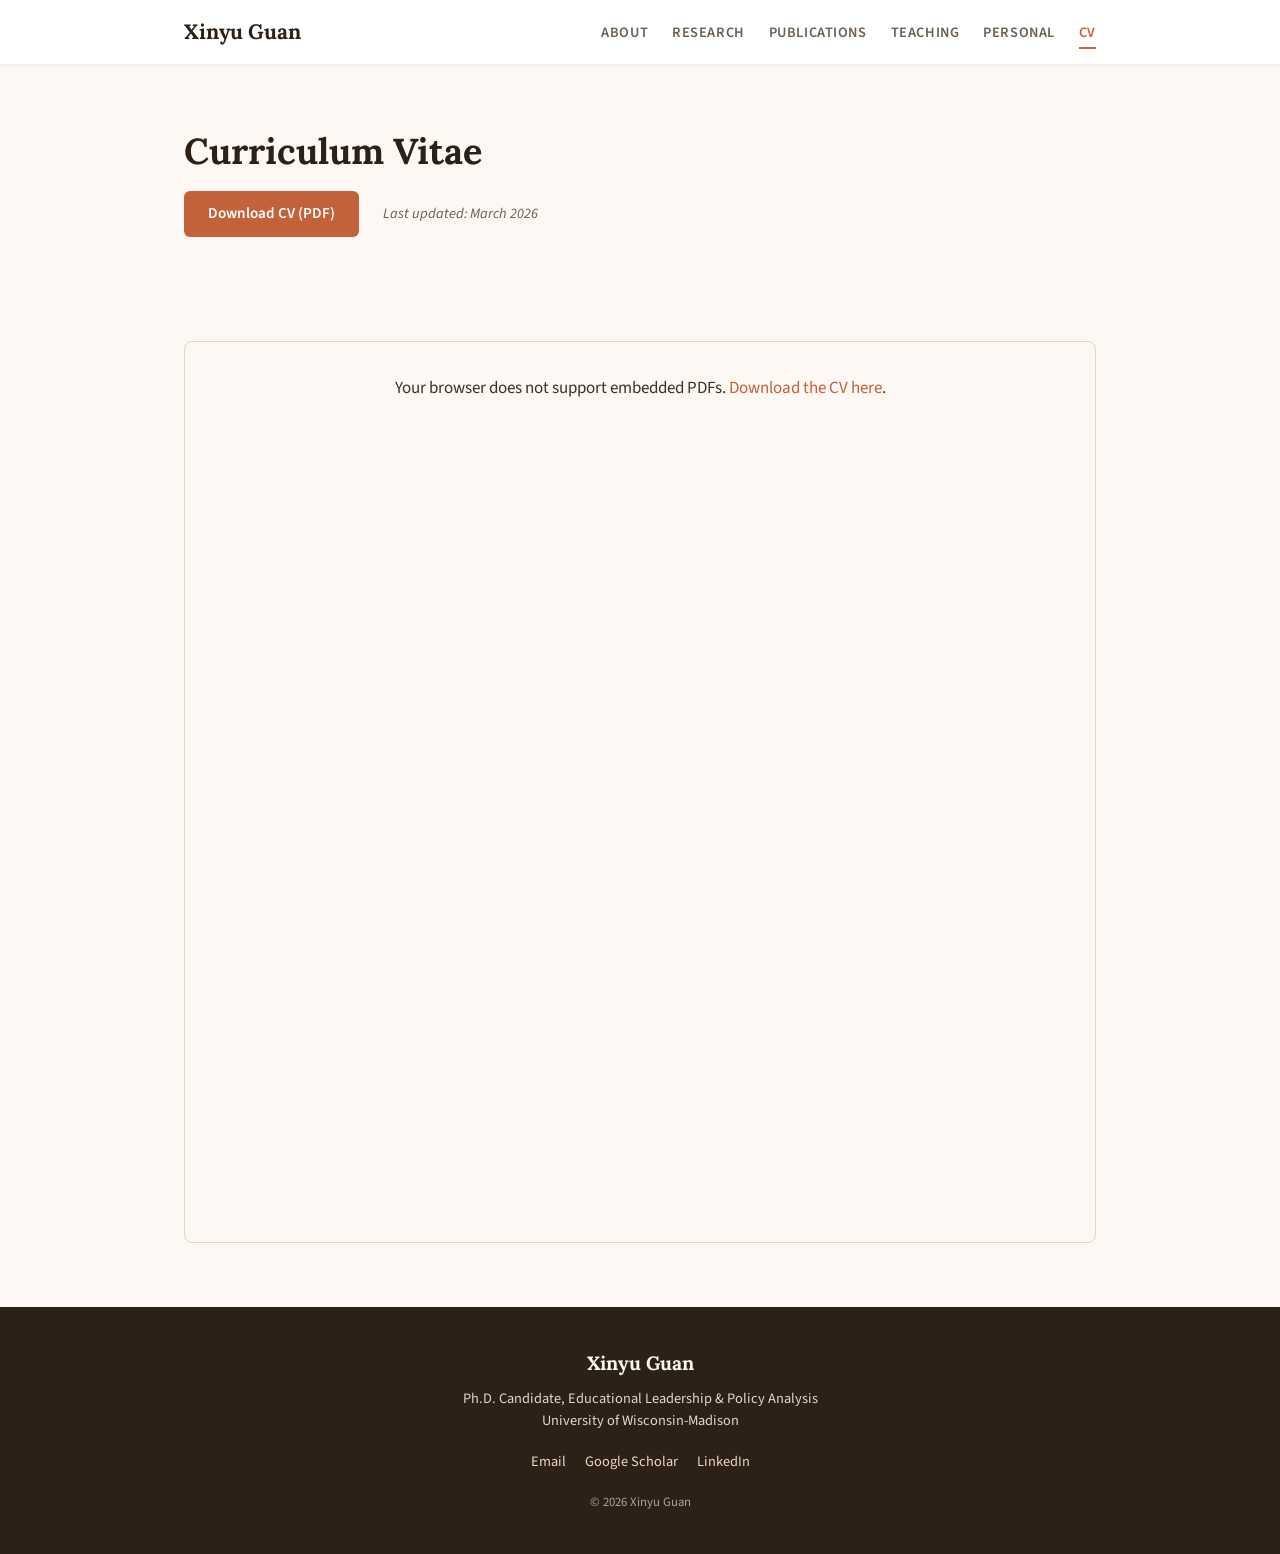
==== cv.html @ 5c4d8502 "Initial commit: personal academic website 6-page static site (HTML/CSS) for academic job search in e" ====
<!DOCTYPE html>
<html lang="en">
<head>
  <meta charset="UTF-8">
  <meta name="viewport" content="width=device-width, initial-scale=1.0">
  <meta name="description" content="Curriculum Vitae of Xinyu Guan — Ph.D. Candidate in Educational Leadership and Policy Analysis at UW-Madison.">
  <title>Xinyu Guan | CV</title>
  <link rel="preconnect" href="https://fonts.googleapis.com">
  <link rel="preconnect" href="https://fonts.gstatic.com" crossorigin>
  <link href="https://fonts.googleapis.com/css2?family=Lora:ital,wght@0,400;0,600;0,700;1,400&family=Source+Sans+3:wght@300;400;600;700&display=swap" rel="stylesheet">
  <link rel="stylesheet" href="css/style.css">
</head>
<body>

  <nav class="navbar">
    <div class="container">
      <a href="index.html" class="navbar__brand">Xinyu Guan</a>
      <button class="navbar__toggle" aria-label="Toggle navigation" aria-expanded="false">
        <span class="navbar__toggle-bar"></span>
        <span class="navbar__toggle-bar"></span>
        <span class="navbar__toggle-bar"></span>
      </button>
      <ul class="navbar__links" id="nav-links">
        <li><a href="index.html">About</a></li>
        <li><a href="research.html">Research</a></li>
        <li><a href="publications.html">Publications</a></li>
        <li><a href="teaching.html">Teaching</a></li>
        <li><a href="personal.html">Personal</a></li>
        <li><a href="cv.html" class="active">CV</a></li>
      </ul>
    </div>
  </nav>

  <main>
    <section class="section page-header">
      <div class="container">
        <h1>Curriculum Vitae</h1>
        <div class="cv-actions">
          <a href="docs/CVXinyuGuan.pdf" download class="btn btn--primary">Download CV (PDF)</a>
          <span class="cv-actions__note">Last updated: March 2026</span>
        </div>
      </div>
    </section>

    <section class="section">
      <div class="container">
        <div class="cv-embed">
          <object data="docs/CVXinyuGuan.pdf"
                  type="application/pdf"
                  width="100%"
                  height="900px">
            <p style="padding: 2rem; text-align: center;">
              Your browser does not support embedded PDFs.
              <a href="docs/CVXinyuGuan.pdf">Download the CV here</a>.
            </p>
          </object>
        </div>
      </div>
    </section>
  </main>

  <footer class="footer">
    <div class="container">
      <p class="footer__name">Xinyu Guan</p>
      <p class="footer__affiliation">
        Ph.D. Candidate, Educational Leadership &amp; Policy Analysis<br>
        University of Wisconsin-Madison
      </p>
      <div class="footer__links">
        <a href="mailto:xguan36@wisc.edu">Email</a>
        <a href="https://scholar.google.com" target="_blank" rel="noopener">Google Scholar</a>
        <a href="https://www.linkedin.com" target="_blank" rel="noopener">LinkedIn</a>
      </div>
      <p class="footer__copy">&copy; 2026 Xinyu Guan</p>
    </div>
  </footer>

  <script>
    document.querySelector('.navbar__toggle').addEventListener('click', function() {
      var links = document.getElementById('nav-links');
      var expanded = this.getAttribute('aria-expanded') === 'true';
      this.setAttribute('aria-expanded', !expanded);
      links.classList.toggle('navbar__links--open');
    });
  </script>

</body>
</html>
---- css/style.css ----
/* ============================================
   Xinyu Guan — Personal Academic Website
   ============================================ */

/* --- Reset & Base --- */
*, *::before, *::after {
  margin: 0;
  padding: 0;
  box-sizing: border-box;
}

:root {
  /* Backgrounds */
  --color-bg-primary: #FDF8F3;
  --color-bg-secondary: #F5EDE4;
  --color-bg-nav: #FFFFFF;

  /* Accent */
  --color-accent: #C2613A;
  --color-accent-hover: #A34E2E;
  --color-accent-light: #F0D5C5;

  /* Text */
  --color-text-primary: #3B3028;
  --color-text-secondary: #6B5E52;
  --color-text-heading: #2C2117;

  /* Utility */
  --color-border: #E0D5C9;
  --color-white: #FFFFFF;
  --shadow-sm: 0 1px 3px rgba(59, 48, 40, 0.08);
  --shadow-md: 0 4px 12px rgba(59, 48, 40, 0.1);

  /* Spacing */
  --space-xs: 0.5rem;
  --space-sm: 1rem;
  --space-md: 1.5rem;
  --space-lg: 2.5rem;
  --space-xl: 4rem;

  /* Layout */
  --max-width: 960px;
  --nav-height: 64px;
}

html {
  scroll-behavior: smooth;
}

body {
  font-family: 'Source Sans 3', 'Segoe UI', system-ui, sans-serif;
  font-size: 17px;
  line-height: 1.7;
  color: var(--color-text-primary);
  background-color: var(--color-bg-primary);
  min-height: 100vh;
  display: flex;
  flex-direction: column;
}

main {
  flex: 1;
}

img {
  max-width: 100%;
  height: auto;
  display: block;
}

ul, ol {
  list-style: none;
}

/* --- Typography --- */
h1, h2, h3, h4 {
  font-family: 'Lora', 'Georgia', serif;
  color: var(--color-text-heading);
  line-height: 1.3;
}

h1 { font-size: 2.25rem; margin-bottom: var(--space-sm); }
h2 { font-size: 1.75rem; margin-bottom: var(--space-sm); }
h3 { font-size: 1.35rem; margin-bottom: var(--space-xs); }

p {
  margin-bottom: var(--space-sm);
}

a {
  color: var(--color-accent);
  text-decoration: none;
  transition: color 0.2s ease;
}

a:hover {
  color: var(--color-accent-hover);
}

/* --- Layout --- */
.container {
  max-width: var(--max-width);
  margin: 0 auto;
  padding: 0 var(--space-md);
}

.section {
  padding: var(--space-xl) 0;
}

.section--alt {
  background-color: var(--color-bg-secondary);
}

/* --- Navbar --- */
.navbar {
  position: sticky;
  top: 0;
  z-index: 100;
  background-color: var(--color-bg-nav);
  box-shadow: var(--shadow-sm);
  height: var(--nav-height);
  display: flex;
  align-items: center;
}

.navbar .container {
  display: flex;
  justify-content: space-between;
  align-items: center;
  width: 100%;
}

.navbar__brand {
  font-family: 'Lora', serif;
  font-size: 1.3rem;
  font-weight: 700;
  color: var(--color-text-heading);
}

.navbar__brand:hover {
  color: var(--color-accent);
}

.navbar__links {
  display: flex;
  gap: var(--space-md);
}

.navbar__links a {
  font-weight: 600;
  font-size: 0.9rem;
  text-transform: uppercase;
  letter-spacing: 0.04em;
  color: var(--color-text-secondary);
  padding-bottom: 4px;
  border-bottom: 2px solid transparent;
  transition: color 0.2s ease, border-color 0.2s ease;
}

.navbar__links a:hover,
.navbar__links a.active {
  color: var(--color-accent);
  border-bottom-color: var(--color-accent);
}

.navbar__toggle {
  display: none;
  flex-direction: column;
  gap: 5px;
  background: none;
  border: none;
  cursor: pointer;
  padding: 4px;
}

.navbar__toggle-bar {
  display: block;
  width: 24px;
  height: 2.5px;
  background-color: var(--color-text-heading);
  border-radius: 2px;
  transition: transform 0.3s ease, opacity 0.3s ease;
}

/* --- Footer --- */
.footer {
  background-color: var(--color-text-heading);
  color: var(--color-bg-primary);
  padding: var(--space-lg) 0;
  text-align: center;
}

.footer__name {
  font-family: 'Lora', serif;
  font-size: 1.2rem;
  font-weight: 700;
  margin-bottom: var(--space-xs);
}

.footer__affiliation {
  font-size: 0.9rem;
  opacity: 0.85;
  margin-bottom: var(--space-sm);
  line-height: 1.5;
}

.footer__links {
  margin-bottom: var(--space-sm);
}

.footer__links a {
  color: var(--color-accent-light);
  margin: 0 var(--space-xs);
  font-size: 0.9rem;
  border-bottom: 1px solid transparent;
}

.footer__links a:hover {
  color: var(--color-white);
  border-bottom-color: var(--color-white);
}

.footer__copy {
  font-size: 0.8rem;
  opacity: 0.6;
  margin-bottom: 0;
}

/* --- Buttons --- */
.btn {
  display: inline-block;
  padding: 0.65rem 1.5rem;
  border-radius: 6px;
  font-weight: 600;
  font-size: 0.95rem;
  transition: all 0.2s ease;
  cursor: pointer;
  border: none;
  font-family: inherit;
}

.btn--primary {
  background-color: var(--color-accent);
  color: var(--color-white);
}

.btn--primary:hover {
  background-color: var(--color-accent-hover);
  color: var(--color-white);
}

.btn--outline {
  border: 2px solid var(--color-accent);
  color: var(--color-accent);
  background: transparent;
}

.btn--outline:hover {
  background-color: var(--color-accent);
  color: var(--color-white);
}

/* --- Page Header --- */
.page-header {
  padding-bottom: var(--space-lg);
}

.page-header__lead {
  font-size: 1.1rem;
  color: var(--color-text-secondary);
  max-width: 700px;
  line-height: 1.7;
}

/* --- Hero (Home Page) --- */
.hero__grid {
  display: grid;
  grid-template-columns: 280px 1fr;
  gap: var(--space-xl);
  align-items: center;
}

.hero__image {
  width: 100%;
  max-width: 280px;
  border-radius: 12px;
  box-shadow: var(--shadow-md);
}

.hero__subtitle {
  font-family: 'Lora', serif;
  font-size: 1.15rem;
  color: var(--color-accent);
  font-style: italic;
  margin-bottom: 0.25rem;
}

.hero__affiliation {
  color: var(--color-text-secondary);
  margin-bottom: var(--space-sm);
}

.hero__bio {
  margin-bottom: var(--space-md);
}

.hero__cta {
  display: flex;
  gap: var(--space-sm);
  flex-wrap: wrap;
}

/* --- Interest Cards --- */
.interests__grid {
  display: grid;
  grid-template-columns: repeat(3, 1fr);
  gap: var(--space-md);
  margin-top: var(--space-md);
}

.interest-card {
  background: var(--color-white);
  padding: var(--space-md);
  border-radius: 8px;
  border-left: 4px solid var(--color-accent);
  box-shadow: var(--shadow-sm);
}

.interest-card h3 {
  color: var(--color-accent);
  font-size: 1.15rem;
  margin-bottom: var(--space-xs);
}

.interest-card p {
  margin-bottom: 0;
  font-size: 0.95rem;
  color: var(--color-text-secondary);
}

/* --- Project Cards (Research Page) --- */
.project-card {
  background: var(--color-white);
  border-radius: 8px;
  padding: var(--space-md);
  margin-bottom: var(--space-md);
  box-shadow: var(--shadow-sm);
  border-left: 4px solid var(--color-accent);
}

.project-card__header {
  display: flex;
  align-items: center;
  gap: var(--space-sm);
  margin-bottom: var(--space-xs);
}

.project-card__badge {
  background-color: var(--color-accent);
  color: var(--color-white);
  font-size: 0.7rem;
  font-weight: 700;
  text-transform: uppercase;
  letter-spacing: 0.05em;
  padding: 0.15rem 0.6rem;
  border-radius: 12px;
}

.project-card__role {
  color: var(--color-text-secondary);
  font-style: italic;
  font-size: 0.95rem;
  margin-bottom: 0.25rem;
}

.project-card__date {
  color: var(--color-text-secondary);
  font-size: 0.85rem;
  margin-bottom: var(--space-xs);
}

.project-card__desc {
  margin-bottom: 0;
}

/* --- Skills Grid (Research Page) --- */
.skills-grid {
  display: grid;
  grid-template-columns: 1fr 1fr;
  gap: var(--space-lg);
  margin-top: var(--space-md);
}

.skill-group h3 {
  margin-bottom: var(--space-sm);
}

.skill-group ul {
  list-style: disc;
  padding-left: 1.25rem;
}

.skill-group ul li {
  margin-bottom: 0.35rem;
  font-size: 0.95rem;
}

.skill-tags {
  display: flex;
  flex-wrap: wrap;
  gap: 0.4rem;
}

.tag {
  display: inline-block;
  background-color: var(--color-accent-light);
  color: var(--color-accent-hover);
  padding: 0.25rem 0.75rem;
  border-radius: 16px;
  font-size: 0.85rem;
  font-weight: 600;
}

/* --- Publication Entries --- */
.pub-entry {
  display: grid;
  grid-template-columns: 110px 1fr;
  gap: var(--space-sm);
  padding: var(--space-sm) 0;
  border-bottom: 1px solid var(--color-border);
}

.pub-entry:last-child {
  border-bottom: none;
}

.pub-entry__year {
  font-family: 'Lora', serif;
  font-weight: 700;
  color: var(--color-accent);
  font-size: 0.95rem;
  padding-top: 0.15rem;
}

.pub-entry__citation {
  margin-bottom: 0;
}

.pub-entry__citation em {
  color: var(--color-text-secondary);
}

.pub-year-heading {
  margin-top: var(--space-lg);
  padding-bottom: var(--space-xs);
  border-bottom: 2px solid var(--color-accent);
  display: inline-block;
  margin-bottom: var(--space-sm);
}

.conf-entry {
  padding: var(--space-sm) 0;
  border-bottom: 1px solid var(--color-border);
}

.conf-entry:last-child {
  border-bottom: none;
}

.conf-entry p {
  margin-bottom: 0;
}

/* --- Teaching Blocks --- */
.teaching-block {
  margin-bottom: var(--space-xl);
  padding-bottom: var(--space-lg);
  border-bottom: 1px solid var(--color-border);
}

.teaching-block:last-child {
  border-bottom: none;
  margin-bottom: 0;
  padding-bottom: 0;
}

.teaching-block__meta {
  color: var(--color-text-secondary);
  font-style: italic;
  margin-bottom: var(--space-sm);
}

.pull-quote {
  font-family: 'Lora', serif;
  font-size: 1.2rem;
  font-style: italic;
  color: var(--color-accent);
  border-left: 4px solid var(--color-accent);
  padding-left: var(--space-md);
  margin: var(--space-md) 0;
  line-height: 1.6;
}

/* --- Personal Page --- */
.personal-feature {
  display: grid;
  grid-template-columns: 1fr 1fr;
  gap: var(--space-xl);
  align-items: center;
}

.personal-feature__image {
  width: 100%;
  border-radius: 12px;
  box-shadow: var(--shadow-md);
}

.personal-feature__text h2 {
  margin-bottom: var(--space-sm);
}

.hobbies-grid {
  display: grid;
  grid-template-columns: repeat(auto-fit, minmax(220px, 1fr));
  gap: var(--space-md);
  margin-top: var(--space-md);
}

.hobby-card {
  background: var(--color-white);
  padding: var(--space-md);
  border-radius: 8px;
  box-shadow: var(--shadow-sm);
  text-align: center;
}

.hobby-card__icon {
  font-size: 2rem;
  margin-bottom: var(--space-xs);
}

.hobby-card h3 {
  font-size: 1.1rem;
  margin-bottom: var(--space-xs);
}

.hobby-card p {
  font-size: 0.9rem;
  color: var(--color-text-secondary);
  margin-bottom: 0;
}

/* --- CV Page --- */
.cv-actions {
  display: flex;
  align-items: center;
  gap: var(--space-md);
  margin-top: var(--space-sm);
}

.cv-actions__note {
  color: var(--color-text-secondary);
  font-size: 0.9rem;
  font-style: italic;
}

.cv-embed {
  border: 1px solid var(--color-border);
  border-radius: 8px;
  overflow: hidden;
}

.cv-embed object,
.cv-embed iframe {
  display: block;
  width: 100%;
  min-height: 800px;
  border: none;
}

/* --- Responsive: Tablet (768px) --- */
@media (max-width: 768px) {
  .navbar__toggle {
    display: flex;
  }

  .navbar__links {
    display: none;
    position: absolute;
    top: var(--nav-height);
    left: 0;
    right: 0;
    background: var(--color-bg-nav);
    flex-direction: column;
    padding: var(--space-sm) 0;
    box-shadow: var(--shadow-md);
    gap: 0;
  }

  .navbar__links--open {
    display: flex;
  }

  .navbar__links a {
    padding: var(--space-xs) var(--space-md);
    border-bottom: none;
  }

  .hero__grid {
    grid-template-columns: 1fr;
    text-align: center;
  }

  .hero__image {
    max-width: 200px;
    margin: 0 auto;
  }

  .hero__cta {
    justify-content: center;
  }

  .interests__grid {
    grid-template-columns: 1fr;
  }

  .skills-grid {
    grid-template-columns: 1fr;
  }

  .personal-feature {
    grid-template-columns: 1fr;
  }

  .pub-entry {
    grid-template-columns: 1fr;
  }

  .pub-entry__year {
    font-size: 0.85rem;
  }

  .cv-embed object,
  .cv-embed iframe {
    min-height: 500px;
  }

  h1 { font-size: 1.75rem; }
  h2 { font-size: 1.4rem; }
}

/* --- Responsive: Small Phone (480px) --- */
@media (max-width: 480px) {
  body { font-size: 16px; }
  .container { padding: 0 var(--space-sm); }
  .section { padding: var(--space-lg) 0; }

  .cv-actions {
    flex-direction: column;
    align-items: flex-start;
  }

  .navbar__brand {
    font-size: 1.1rem;
  }
}
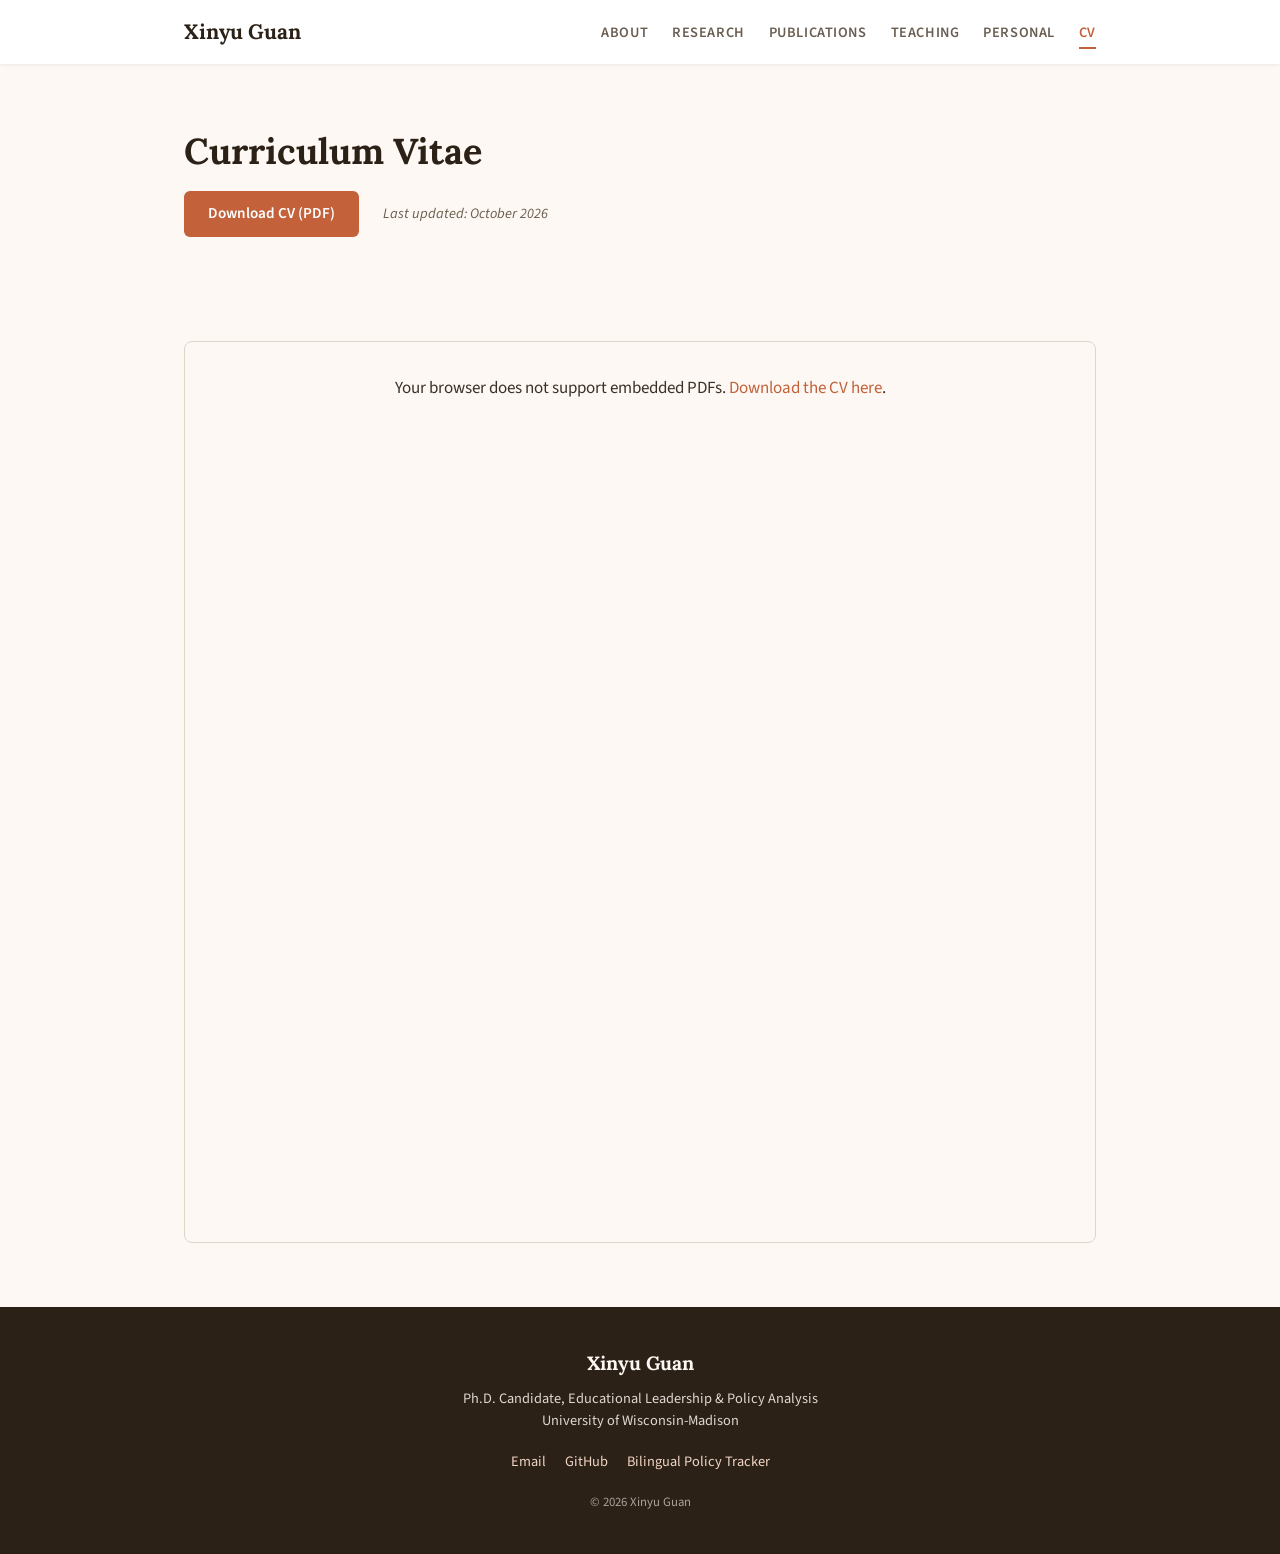
==== commit 699e23e0: "Update site to match October 2026 CV: dissertation, EdFund fellowship, education, awards, manuscript" ====
--- a/cv.html
+++ b/cv.html
@@ -37,7 +37,7 @@
         <h1>Curriculum Vitae</h1>
         <div class="cv-actions">
           <a href="docs/CVXinyuGuan.pdf" download class="btn btn--primary">Download CV (PDF)</a>
-          <span class="cv-actions__note">Last updated: March 2026</span>
+          <span class="cv-actions__note">Last updated: October 2026</span>
         </div>
       </div>
     </section>
@@ -68,8 +68,8 @@
       </p>
       <div class="footer__links">
         <a href="mailto:xguan36@wisc.edu">Email</a>
-        <a href="https://scholar.google.com" target="_blank" rel="noopener">Google Scholar</a>
-        <a href="https://www.linkedin.com" target="_blank" rel="noopener">LinkedIn</a>
+        <a href="https://github.com/LeonaGuan" target="_blank" rel="noopener">GitHub</a>
+        <a href="https://leonaguan.github.io/bilingual-policy-tracker/" target="_blank" rel="noopener">Bilingual Policy Tracker</a>
       </div>
       <p class="footer__copy">&copy; 2026 Xinyu Guan</p>
     </div>
--- a/css/style.css
+++ b/css/style.css
@@ -339,6 +339,10 @@
   color: var(--color-text-secondary);
 }
 
+.interests__grid--four {
+  grid-template-columns: repeat(2, 1fr);
+}
+
 /* --- Project Cards (Research Page) --- */
 .project-card {
   background: var(--color-white);
@@ -381,6 +385,20 @@
 }
 
 .project-card__desc {
+  margin-bottom: 0;
+}
+
+.paper-list {
+  list-style: decimal;
+  padding-left: 1.25rem;
+  margin: var(--space-sm) 0 0;
+}
+
+.paper-list li {
+  margin-bottom: 0.6rem;
+}
+
+.paper-list li:last-child {
   margin-bottom: 0;
 }
 
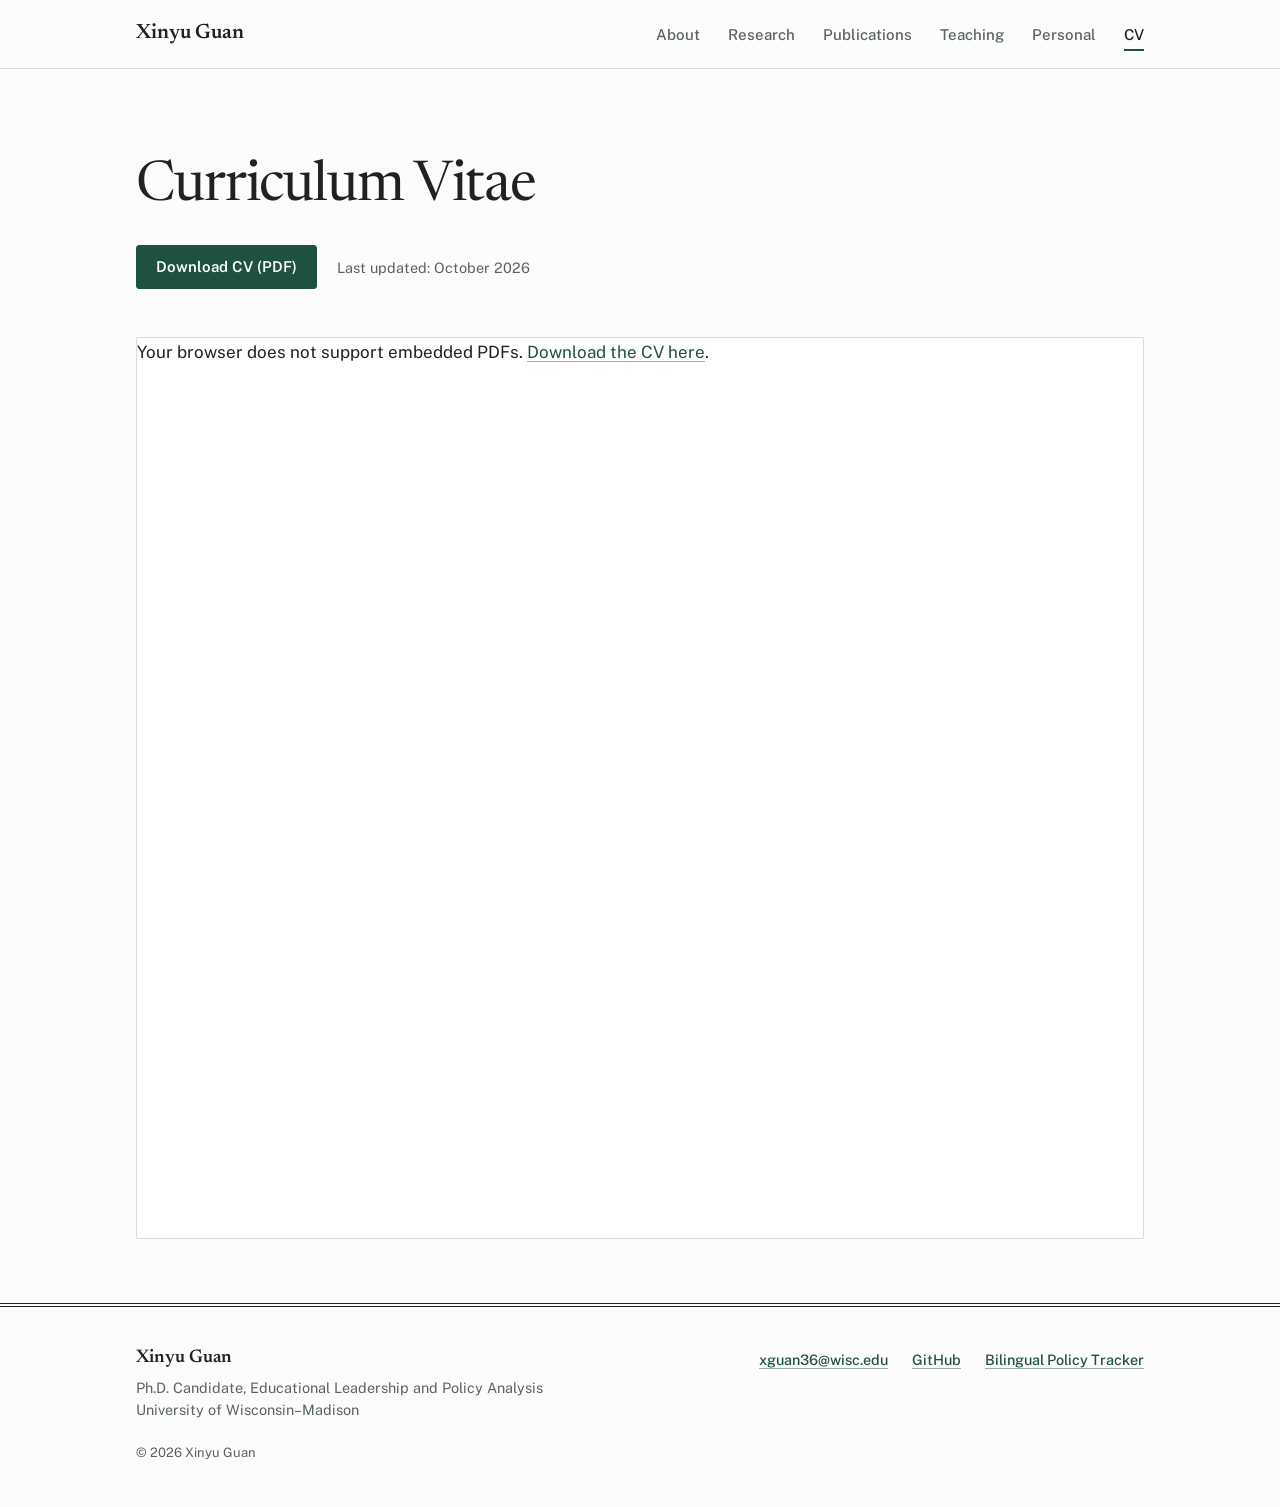
==== commit a682dfa9: "Redesign site: ledger-green palette, Newsreader + Public Sans, margin headings, research-question he" ====
--- a/cv.html
+++ b/cv.html
@@ -3,19 +3,19 @@
 <head>
   <meta charset="UTF-8">
   <meta name="viewport" content="width=device-width, initial-scale=1.0">
-  <meta name="description" content="Curriculum Vitae of Xinyu Guan — Ph.D. Candidate in Educational Leadership and Policy Analysis at UW-Madison.">
+  <meta name="description" content="Curriculum Vitae of Xinyu Guan — Ph.D. Candidate in Educational Leadership and Policy Analysis at UW–Madison.">
   <title>Xinyu Guan | CV</title>
   <link rel="preconnect" href="https://fonts.googleapis.com">
   <link rel="preconnect" href="https://fonts.gstatic.com" crossorigin>
-  <link href="https://fonts.googleapis.com/css2?family=Lora:ital,wght@0,400;0,600;0,700;1,400&family=Source+Sans+3:wght@300;400;600;700&display=swap" rel="stylesheet">
+  <link href="https://fonts.googleapis.com/css2?family=Newsreader:ital,opsz,wght@0,6..72,400..600;1,6..72,400..600&family=Public+Sans:ital,wght@0,400..700;1,400..700&display=swap" rel="stylesheet">
   <link rel="stylesheet" href="css/style.css">
 </head>
 <body>
 
-  <nav class="navbar">
+  <nav class="navbar" aria-label="Main">
     <div class="container">
       <a href="index.html" class="navbar__brand">Xinyu Guan</a>
-      <button class="navbar__toggle" aria-label="Toggle navigation" aria-expanded="false">
+      <button class="navbar__toggle" aria-label="Toggle navigation" aria-expanded="false" aria-controls="nav-links">
         <span class="navbar__toggle-bar"></span>
         <span class="navbar__toggle-bar"></span>
         <span class="navbar__toggle-bar"></span>
@@ -26,13 +26,13 @@
         <li><a href="publications.html">Publications</a></li>
         <li><a href="teaching.html">Teaching</a></li>
         <li><a href="personal.html">Personal</a></li>
-        <li><a href="cv.html" class="active">CV</a></li>
+        <li><a href="cv.html" class="active" aria-current="page">CV</a></li>
       </ul>
     </div>
   </nav>
 
   <main>
-    <section class="section page-header">
+    <section class="page-header">
       <div class="container">
         <h1>Curriculum Vitae</h1>
         <div class="cv-actions">
@@ -42,14 +42,14 @@
       </div>
     </section>
 
-    <section class="section">
+    <section class="cv-section">
       <div class="container">
         <div class="cv-embed">
           <object data="docs/CVXinyuGuan.pdf"
                   type="application/pdf"
                   width="100%"
                   height="900px">
-            <p style="padding: 2rem; text-align: center;">
+            <p>
               Your browser does not support embedded PDFs.
               <a href="docs/CVXinyuGuan.pdf">Download the CV here</a>.
             </p>
@@ -61,13 +61,15 @@
 
   <footer class="footer">
     <div class="container">
-      <p class="footer__name">Xinyu Guan</p>
-      <p class="footer__affiliation">
-        Ph.D. Candidate, Educational Leadership &amp; Policy Analysis<br>
-        University of Wisconsin-Madison
-      </p>
+      <div>
+        <p class="footer__name">Xinyu Guan</p>
+        <p class="footer__affiliation">
+          Ph.D. Candidate, Educational Leadership and Policy Analysis<br>
+          University of Wisconsin&ndash;Madison
+        </p>
+      </div>
       <div class="footer__links">
-        <a href="mailto:xguan36@wisc.edu">Email</a>
+        <a href="mailto:xguan36@wisc.edu">xguan36@wisc.edu</a>
         <a href="https://github.com/LeonaGuan" target="_blank" rel="noopener">GitHub</a>
         <a href="https://leonaguan.github.io/bilingual-policy-tracker/" target="_blank" rel="noopener">Bilingual Policy Tracker</a>
       </div>
@@ -79,7 +81,7 @@
     document.querySelector('.navbar__toggle').addEventListener('click', function() {
       var links = document.getElementById('nav-links');
       var expanded = this.getAttribute('aria-expanded') === 'true';
-      this.setAttribute('aria-expanded', !expanded);
+      this.setAttribute('aria-expanded', String(!expanded));
       links.classList.toggle('navbar__links--open');
     });
   </script>
--- a/css/style.css
+++ b/css/style.css
@@ -1,685 +1,528 @@
 /* ============================================
-   Xinyu Guan — Personal Academic Website
+   Xinyu Guan — Academic Website
+   Ledger green on white paper; Newsreader + Public Sans.
    ============================================ */
 
-/* --- Reset & Base --- */
-*, *::before, *::after {
-  margin: 0;
-  padding: 0;
-  box-sizing: border-box;
-}
+*, *::before, *::after { box-sizing: border-box; margin: 0; padding: 0; }
 
 :root {
-  /* Backgrounds */
-  --color-bg-primary: #FDF8F3;
-  --color-bg-secondary: #F5EDE4;
-  --color-bg-nav: #FFFFFF;
-
-  /* Accent */
-  --color-accent: #C2613A;
-  --color-accent-hover: #A34E2E;
-  --color-accent-light: #F0D5C5;
-
-  /* Text */
-  --color-text-primary: #3B3028;
-  --color-text-secondary: #6B5E52;
-  --color-text-heading: #2C2117;
-
-  /* Utility */
-  --color-border: #E0D5C9;
-  --color-white: #FFFFFF;
-  --shadow-sm: 0 1px 3px rgba(59, 48, 40, 0.08);
-  --shadow-md: 0 4px 12px rgba(59, 48, 40, 0.1);
-
-  /* Spacing */
-  --space-xs: 0.5rem;
-  --space-sm: 1rem;
-  --space-md: 1.5rem;
-  --space-lg: 2.5rem;
-  --space-xl: 4rem;
-
-  /* Layout */
-  --max-width: 960px;
-  --nav-height: 64px;
-}
-
-html {
-  scroll-behavior: smooth;
-}
+  --paper: #FCFCFA;
+  --ink: #1E2321;
+  --muted: #59645F;
+  --ledger: #1F5141;
+  --ledger-deep: #143A2E;
+  --tint: #E9F0EB;
+  --rule: #D8DED9;
+
+  --serif: 'Newsreader', Georgia, 'Times New Roman', serif;
+  --sans: 'Public Sans', 'Helvetica Neue', Arial, sans-serif;
+
+  --container: 68rem;
+  --gutter: clamp(1rem, 4vw, 2.5rem);
+  --side: 13rem;
+  --nav-height: 4.25rem;
+}
+
+html { scroll-behavior: smooth; -webkit-text-size-adjust: 100%; }
 
 body {
-  font-family: 'Source Sans 3', 'Segoe UI', system-ui, sans-serif;
-  font-size: 17px;
-  line-height: 1.7;
-  color: var(--color-text-primary);
-  background-color: var(--color-bg-primary);
-  min-height: 100vh;
-  display: flex;
-  flex-direction: column;
-}
-
-main {
-  flex: 1;
-}
-
-img {
-  max-width: 100%;
-  height: auto;
-  display: block;
-}
-
-ul, ol {
-  list-style: none;
-}
-
-/* --- Typography --- */
-h1, h2, h3, h4 {
-  font-family: 'Lora', 'Georgia', serif;
-  color: var(--color-text-heading);
-  line-height: 1.3;
-}
-
-h1 { font-size: 2.25rem; margin-bottom: var(--space-sm); }
-h2 { font-size: 1.75rem; margin-bottom: var(--space-sm); }
-h3 { font-size: 1.35rem; margin-bottom: var(--space-xs); }
-
-p {
-  margin-bottom: var(--space-sm);
-}
+  font-family: var(--sans);
+  font-size: 1.0625rem;
+  line-height: 1.65;
+  color: var(--ink);
+  background: var(--paper);
+  font-variant-numeric: lining-nums;
+}
+
+img { display: block; max-width: 100%; height: auto; }
+
+h1, h2, h3 {
+  font-family: var(--serif);
+  font-weight: 500;
+  color: var(--ink);
+  line-height: 1.2;
+  letter-spacing: -0.005em;
+}
+
+p { margin-bottom: 1em; }
+p:last-child { margin-bottom: 0; }
 
 a {
-  color: var(--color-accent);
-  text-decoration: none;
-  transition: color 0.2s ease;
-}
-
-a:hover {
-  color: var(--color-accent-hover);
-}
-
-/* --- Layout --- */
+  color: var(--ledger);
+  text-decoration: underline;
+  text-decoration-thickness: 1px;
+  text-underline-offset: 0.18em;
+  text-decoration-color: color-mix(in srgb, var(--ledger) 45%, transparent);
+  transition: color .15s ease, text-decoration-color .15s ease;
+}
+a:hover { color: var(--ledger-deep); text-decoration-color: currentColor; }
+
+:focus-visible {
+  outline: 2px solid var(--ledger);
+  outline-offset: 3px;
+  border-radius: 2px;
+}
+
+em { font-style: italic; }
+.nowrap { white-space: nowrap; }
+
 .container {
-  max-width: var(--max-width);
+  max-width: var(--container);
   margin: 0 auto;
-  padding: 0 var(--space-md);
-}
-
-.section {
-  padding: var(--space-xl) 0;
-}
-
-.section--alt {
-  background-color: var(--color-bg-secondary);
-}
-
-/* --- Navbar --- */
+  padding: 0 var(--gutter);
+}
+
+/* --- Header --- */
 .navbar {
   position: sticky;
   top: 0;
-  z-index: 100;
-  background-color: var(--color-bg-nav);
-  box-shadow: var(--shadow-sm);
-  height: var(--nav-height);
+  z-index: 50;
+  background: rgba(252, 252, 250, 0.94);
+  backdrop-filter: saturate(140%) blur(6px);
+  border-bottom: 1px solid var(--rule);
+}
+
+.navbar .container {
   display: flex;
   align-items: center;
-}
-
-.navbar .container {
-  display: flex;
   justify-content: space-between;
-  align-items: center;
-  width: 100%;
+  min-height: var(--nav-height);
 }
 
 .navbar__brand {
-  font-family: 'Lora', serif;
+  font-family: var(--serif);
   font-size: 1.3rem;
-  font-weight: 700;
-  color: var(--color-text-heading);
-}
-
-.navbar__brand:hover {
-  color: var(--color-accent);
-}
+  font-weight: 600;
+  color: var(--ink);
+  text-decoration: none;
+}
+.navbar__brand:hover { color: var(--ledger); }
 
 .navbar__links {
   display: flex;
-  gap: var(--space-md);
+  list-style: none;
+  gap: 1.75rem;
 }
 
 .navbar__links a {
-  font-weight: 600;
-  font-size: 0.9rem;
-  text-transform: uppercase;
-  letter-spacing: 0.04em;
-  color: var(--color-text-secondary);
-  padding-bottom: 4px;
+  font-size: 0.9375rem;
+  font-weight: 500;
+  color: var(--muted);
+  text-decoration: none;
+  padding: 0.35rem 0;
   border-bottom: 2px solid transparent;
-  transition: color 0.2s ease, border-color 0.2s ease;
-}
-
-.navbar__links a:hover,
+}
+.navbar__links a:hover { color: var(--ink); }
 .navbar__links a.active {
-  color: var(--color-accent);
-  border-bottom-color: var(--color-accent);
+  color: var(--ink);
+  border-bottom-color: var(--ledger);
 }
 
 .navbar__toggle {
   display: none;
   flex-direction: column;
+  justify-content: center;
   gap: 5px;
+  width: 2.5rem;
+  height: 2.5rem;
   background: none;
   border: none;
   cursor: pointer;
-  padding: 4px;
-}
-
+}
 .navbar__toggle-bar {
   display: block;
-  width: 24px;
-  height: 2.5px;
-  background-color: var(--color-text-heading);
+  height: 2px;
+  width: 22px;
+  margin: 0 auto;
+  background: var(--ink);
+}
+
+/* --- Home hero --- */
+.hero {
+  padding: clamp(3rem, 8vw, 6.5rem) 0 clamp(2.5rem, 6vw, 4.5rem);
+}
+
+.hero__question {
+  font-family: var(--serif);
+  font-size: clamp(2.25rem, 5.4vw, 4rem);
+  font-weight: 400;
+  line-height: 1.08;
+  letter-spacing: -0.02em;
+  color: var(--ink);
+  max-width: 24ch;
+  text-wrap: balance;
+  margin-bottom: clamp(2.5rem, 6vw, 4rem);
+}
+
+.hero__intro {
+  display: grid;
+  grid-template-columns: var(--side) minmax(0, 1fr);
+  gap: 2rem 3rem;
+  padding-top: clamp(2rem, 4vw, 2.75rem);
+  border-top: 1px solid var(--rule);
+}
+
+.hero__photo {
+  width: 100%;
+  aspect-ratio: 4 / 5;
+  object-fit: cover;
+  object-position: center 20%;
   border-radius: 2px;
-  transition: transform 0.3s ease, opacity 0.3s ease;
-}
-
-/* --- Footer --- */
-.footer {
-  background-color: var(--color-text-heading);
-  color: var(--color-bg-primary);
-  padding: var(--space-lg) 0;
-  text-align: center;
-}
-
-.footer__name {
-  font-family: 'Lora', serif;
-  font-size: 1.2rem;
-  font-weight: 700;
-  margin-bottom: var(--space-xs);
-}
-
-.footer__affiliation {
-  font-size: 0.9rem;
-  opacity: 0.85;
-  margin-bottom: var(--space-sm);
-  line-height: 1.5;
-}
-
-.footer__links {
-  margin-bottom: var(--space-sm);
-}
-
-.footer__links a {
-  color: var(--color-accent-light);
-  margin: 0 var(--space-xs);
-  font-size: 0.9rem;
-  border-bottom: 1px solid transparent;
-}
-
-.footer__links a:hover {
-  color: var(--color-white);
-  border-bottom-color: var(--color-white);
-}
-
-.footer__copy {
-  font-size: 0.8rem;
-  opacity: 0.6;
-  margin-bottom: 0;
+  background: var(--tint);
+}
+
+.hero__text { max-width: 42rem; }
+
+.hero__text h1 {
+  font-size: 2rem;
+  font-weight: 500;
+  margin-bottom: 0.4rem;
+}
+
+.hero__role {
+  color: var(--muted);
+  font-size: 1rem;
+  line-height: 1.55;
+  margin-bottom: 1.5rem;
+}
+.hero__role span { display: block; }
+.hero__role .hero__fellow { color: var(--ledger); font-weight: 500; }
+
+.hero__bio { margin-bottom: 1.75rem; }
+
+.hero__cta {
+  display: flex;
+  flex-wrap: wrap;
+  gap: 0.75rem;
 }
 
 /* --- Buttons --- */
 .btn {
   display: inline-block;
-  padding: 0.65rem 1.5rem;
-  border-radius: 6px;
-  font-weight: 600;
+  font-family: var(--sans);
+  font-size: 0.9375rem;
+  font-weight: 600;
+  line-height: 1.2;
+  padding: 0.75rem 1.2rem;
+  border-radius: 3px;
+  border: 1px solid var(--ledger);
+  text-decoration: none;
+  transition: background-color .15s ease, color .15s ease;
+}
+.btn--primary { background: var(--ledger); color: #fff; }
+.btn--primary:hover { background: var(--ledger-deep); border-color: var(--ledger-deep); color: #fff; }
+.btn--outline { background: transparent; color: var(--ledger); }
+.btn--outline:hover { background: var(--tint); color: var(--ledger-deep); }
+
+/* --- Page header (inner pages) --- */
+.page-header {
+  padding: clamp(3rem, 7vw, 5.5rem) 0 clamp(2rem, 4vw, 3rem);
+}
+.page-header h1 {
+  font-size: clamp(2.25rem, 4.6vw, 3.5rem);
+  font-weight: 400;
+  letter-spacing: -0.02em;
+  line-height: 1.08;
+}
+.page-header__lead {
+  font-family: var(--serif);
+  font-size: clamp(1.2rem, 2vw, 1.4rem);
+  line-height: 1.45;
+  color: var(--muted);
+  max-width: 38rem;
+  margin-top: 1.25rem;
+}
+
+/* --- Content blocks: heading in the margin, body in the main column --- */
+.block__grid {
+  position: relative;
+  padding-top: clamp(2.25rem, 5vw, 3.5rem);
+  padding-bottom: clamp(2.25rem, 5vw, 3.5rem);
+  display: grid;
+  grid-template-columns: var(--side) minmax(0, 1fr);
+  gap: 1rem 3rem;
+}
+
+.block__title {
+  font-size: 1.5rem;
+  line-height: 1.25;
+}
+
+.block__body { max-width: 44rem; }
+.block__body > p { max-width: 40rem; }
+
+.block__grid::before {
+  content: "";
+  position: absolute;
+  top: 0;
+  left: var(--gutter);
+  right: var(--gutter);
+  border-top: 1px solid var(--rule);
+}
+
+/* --- Research interest entries --- */
+.interests__grid {
+  display: grid;
+  grid-template-columns: repeat(2, minmax(0, 1fr));
+  gap: 1.75rem 2.5rem;
+}
+.interest-card h3 {
+  font-size: 1.2rem;
+  margin-bottom: 0.35rem;
+}
+.interest-card p {
+  color: var(--muted);
+  font-size: 0.975rem;
+  line-height: 1.6;
+}
+
+/* --- Dated entries (education, awards, publications) --- */
+.pub-entry {
+  display: grid;
+  grid-template-columns: 6.75rem minmax(0, 1fr);
+  gap: 1.25rem;
+  padding: 0.7rem 0;
+}
+.pub-entry:first-of-type { padding-top: 0.15rem; }
+
+.pub-entry__year {
+  font-size: 0.875rem;
+  font-weight: 600;
+  color: var(--ledger);
+  font-variant-numeric: tabular-nums;
+  padding-top: 0.12rem;
+  line-height: 1.5;
+}
+
+.pub-entry__citation {
+  font-size: 0.98rem;
+  line-height: 1.6;
+  margin: 0;
+}
+.pub-entry__citation strong { font-weight: 600; }
+
+.pub-year-heading {
+  font-family: var(--sans);
+  font-size: 0.9375rem;
+  font-weight: 600;
+  color: var(--ledger);
+  font-variant-numeric: tabular-nums;
+  margin: 1.75rem 0 0.25rem;
+}
+.block__body > .pub-year-heading:first-child { margin-top: 0.15rem; }
+
+.conf-entry { padding: 0.5rem 0; }
+.conf-entry p { font-size: 0.98rem; line-height: 1.6; }
+
+/* --- Projects (research page) --- */
+.project-card { margin-bottom: 2.25rem; }
+.project-card:last-child { margin-bottom: 0; }
+
+.project-card__header {
+  display: flex;
+  flex-wrap: wrap;
+  align-items: baseline;
+  gap: 0.35rem 0.75rem;
+  margin-bottom: 0.35rem;
+}
+.project-card__header h3 { font-size: 1.3rem; }
+
+.project-card__badge {
+  font-size: 0.78rem;
+  font-weight: 600;
+  color: var(--ledger);
+  background: var(--tint);
+  border-radius: 2px;
+  padding: 0.1rem 0.45rem;
+  white-space: nowrap;
+}
+
+.project-card__role {
+  color: var(--muted);
   font-size: 0.95rem;
-  transition: all 0.2s ease;
-  cursor: pointer;
-  border: none;
-  font-family: inherit;
-}
-
-.btn--primary {
-  background-color: var(--color-accent);
-  color: var(--color-white);
-}
-
-.btn--primary:hover {
-  background-color: var(--color-accent-hover);
-  color: var(--color-white);
-}
-
-.btn--outline {
-  border: 2px solid var(--color-accent);
-  color: var(--color-accent);
-  background: transparent;
-}
-
-.btn--outline:hover {
-  background-color: var(--color-accent);
-  color: var(--color-white);
-}
-
-/* --- Page Header --- */
-.page-header {
-  padding-bottom: var(--space-lg);
-}
-
-.page-header__lead {
-  font-size: 1.1rem;
-  color: var(--color-text-secondary);
-  max-width: 700px;
-  line-height: 1.7;
-}
-
-/* --- Hero (Home Page) --- */
-.hero__grid {
-  display: grid;
-  grid-template-columns: 280px 1fr;
-  gap: var(--space-xl);
+  line-height: 1.5;
+  margin-bottom: 0.15rem;
+}
+.project-card__date {
+  font-size: 0.875rem;
+  font-weight: 600;
+  color: var(--ledger);
+  font-variant-numeric: tabular-nums;
+  margin-bottom: 0.6rem;
+}
+.project-card .btn { margin-top: 1rem; }
+
+.paper-list {
+  padding-left: 1.25rem;
+  margin-top: 1rem;
+}
+.paper-list li { margin-bottom: 0.75rem; padding-left: 0.25rem; }
+.paper-list li:last-child { margin-bottom: 0; }
+.paper-list li::marker { color: var(--ledger); font-weight: 600; }
+
+/* --- Methods & skills --- */
+.skills-grid {
+  display: grid;
+  grid-template-columns: repeat(2, minmax(0, 1fr));
+  gap: 2rem 2.5rem;
+}
+.skill-group h3 { font-size: 1.15rem; margin-bottom: 0.5rem; }
+.skill-group > * + h3 { margin-top: 1.75rem; }
+.skill-group ul { list-style: none; }
+.skill-group li {
+  font-size: 0.95rem;
+  line-height: 1.5;
+  padding: 0.2rem 0;
+}
+
+.skill-tags { font-size: 0.95rem; line-height: 1.6; }
+.tag:not(:last-child)::after { content: ","; margin-right: 0.3em; }
+
+/* --- Teaching --- */
+.teaching-block { margin-bottom: 2.5rem; }
+.teaching-block:last-child { margin-bottom: 0; }
+.teaching-block h3 { font-size: 1.3rem; margin-bottom: 0.25rem; }
+.teaching-block__meta {
+  color: var(--muted);
+  font-size: 0.95rem;
+  line-height: 1.5;
+  margin-bottom: 0.75rem;
+}
+.teaching-block__meta .date {
+  display: block;
+  font-size: 0.875rem;
+  font-weight: 600;
+  color: var(--ledger);
+  font-variant-numeric: tabular-nums;
+}
+
+.pull-quote {
+  font-family: var(--serif);
+  font-size: 1.35rem;
+  font-style: italic;
+  line-height: 1.5;
+  color: var(--ink);
+  border-left: 2px solid var(--ledger);
+  padding-left: 1.25rem;
+  max-width: 38rem;
+}
+
+/* --- Personal --- */
+.personal-feature {
+  display: grid;
+  grid-template-columns: minmax(0, 1fr) minmax(0, 1fr);
+  gap: clamp(2rem, 5vw, 4rem);
   align-items: center;
-}
-
-.hero__image {
-  width: 100%;
-  max-width: 280px;
-  border-radius: 12px;
-  box-shadow: var(--shadow-md);
-}
-
-.hero__subtitle {
-  font-family: 'Lora', serif;
-  font-size: 1.15rem;
-  color: var(--color-accent);
-  font-style: italic;
-  margin-bottom: 0.25rem;
-}
-
-.hero__affiliation {
-  color: var(--color-text-secondary);
-  margin-bottom: var(--space-sm);
-}
-
-.hero__bio {
-  margin-bottom: var(--space-md);
-}
-
-.hero__cta {
-  display: flex;
-  gap: var(--space-sm);
+  padding-bottom: clamp(2.5rem, 6vw, 4rem);
+}
+.personal-feature__image { border-radius: 2px; }
+.personal-feature__text h2 { font-size: 1.75rem; margin-bottom: 0.75rem; }
+
+.hobbies-grid {
+  display: grid;
+  grid-template-columns: repeat(3, minmax(0, 1fr));
+  gap: 1.75rem 2rem;
+}
+.hobby-card h3 { font-size: 1.15rem; margin-bottom: 0.35rem; }
+.hobby-card p { font-size: 0.95rem; color: var(--muted); line-height: 1.6; }
+
+/* --- CV page --- */
+.cv-actions {
+  display: flex;
   flex-wrap: wrap;
-}
-
-/* --- Interest Cards --- */
-.interests__grid {
-  display: grid;
-  grid-template-columns: repeat(3, 1fr);
-  gap: var(--space-md);
-  margin-top: var(--space-md);
-}
-
-.interest-card {
-  background: var(--color-white);
-  padding: var(--space-md);
-  border-radius: 8px;
-  border-left: 4px solid var(--color-accent);
-  box-shadow: var(--shadow-sm);
-}
-
-.interest-card h3 {
-  color: var(--color-accent);
-  font-size: 1.15rem;
-  margin-bottom: var(--space-xs);
-}
-
-.interest-card p {
-  margin-bottom: 0;
-  font-size: 0.95rem;
-  color: var(--color-text-secondary);
-}
-
-.interests__grid--four {
-  grid-template-columns: repeat(2, 1fr);
-}
-
-/* --- Project Cards (Research Page) --- */
-.project-card {
-  background: var(--color-white);
-  border-radius: 8px;
-  padding: var(--space-md);
-  margin-bottom: var(--space-md);
-  box-shadow: var(--shadow-sm);
-  border-left: 4px solid var(--color-accent);
-}
-
-.project-card__header {
-  display: flex;
   align-items: center;
-  gap: var(--space-sm);
-  margin-bottom: var(--space-xs);
-}
-
-.project-card__badge {
-  background-color: var(--color-accent);
-  color: var(--color-white);
-  font-size: 0.7rem;
-  font-weight: 700;
-  text-transform: uppercase;
-  letter-spacing: 0.05em;
-  padding: 0.15rem 0.6rem;
-  border-radius: 12px;
-}
-
-.project-card__role {
-  color: var(--color-text-secondary);
-  font-style: italic;
-  font-size: 0.95rem;
-  margin-bottom: 0.25rem;
-}
-
-.project-card__date {
-  color: var(--color-text-secondary);
-  font-size: 0.85rem;
-  margin-bottom: var(--space-xs);
-}
-
-.project-card__desc {
-  margin-bottom: 0;
-}
-
-.paper-list {
-  list-style: decimal;
-  padding-left: 1.25rem;
-  margin: var(--space-sm) 0 0;
-}
-
-.paper-list li {
-  margin-bottom: 0.6rem;
-}
-
-.paper-list li:last-child {
-  margin-bottom: 0;
-}
-
-/* --- Skills Grid (Research Page) --- */
-.skills-grid {
-  display: grid;
-  grid-template-columns: 1fr 1fr;
-  gap: var(--space-lg);
-  margin-top: var(--space-md);
-}
-
-.skill-group h3 {
-  margin-bottom: var(--space-sm);
-}
-
-.skill-group ul {
-  list-style: disc;
-  padding-left: 1.25rem;
-}
-
-.skill-group ul li {
-  margin-bottom: 0.35rem;
-  font-size: 0.95rem;
-}
-
-.skill-tags {
-  display: flex;
-  flex-wrap: wrap;
-  gap: 0.4rem;
-}
-
-.tag {
-  display: inline-block;
-  background-color: var(--color-accent-light);
-  color: var(--color-accent-hover);
-  padding: 0.25rem 0.75rem;
-  border-radius: 16px;
-  font-size: 0.85rem;
-  font-weight: 600;
-}
-
-/* --- Publication Entries --- */
-.pub-entry {
-  display: grid;
-  grid-template-columns: 110px 1fr;
-  gap: var(--space-sm);
-  padding: var(--space-sm) 0;
-  border-bottom: 1px solid var(--color-border);
-}
-
-.pub-entry:last-child {
-  border-bottom: none;
-}
-
-.pub-entry__year {
-  font-family: 'Lora', serif;
-  font-weight: 700;
-  color: var(--color-accent);
-  font-size: 0.95rem;
-  padding-top: 0.15rem;
-}
-
-.pub-entry__citation {
-  margin-bottom: 0;
-}
-
-.pub-entry__citation em {
-  color: var(--color-text-secondary);
-}
-
-.pub-year-heading {
-  margin-top: var(--space-lg);
-  padding-bottom: var(--space-xs);
-  border-bottom: 2px solid var(--color-accent);
-  display: inline-block;
-  margin-bottom: var(--space-sm);
-}
-
-.conf-entry {
-  padding: var(--space-sm) 0;
-  border-bottom: 1px solid var(--color-border);
-}
-
-.conf-entry:last-child {
-  border-bottom: none;
-}
-
-.conf-entry p {
-  margin-bottom: 0;
-}
-
-/* --- Teaching Blocks --- */
-.teaching-block {
-  margin-bottom: var(--space-xl);
-  padding-bottom: var(--space-lg);
-  border-bottom: 1px solid var(--color-border);
-}
-
-.teaching-block:last-child {
-  border-bottom: none;
-  margin-bottom: 0;
-  padding-bottom: 0;
-}
-
-.teaching-block__meta {
-  color: var(--color-text-secondary);
-  font-style: italic;
-  margin-bottom: var(--space-sm);
-}
-
-.pull-quote {
-  font-family: 'Lora', serif;
-  font-size: 1.2rem;
-  font-style: italic;
-  color: var(--color-accent);
-  border-left: 4px solid var(--color-accent);
-  padding-left: var(--space-md);
-  margin: var(--space-md) 0;
-  line-height: 1.6;
-}
-
-/* --- Personal Page --- */
-.personal-feature {
-  display: grid;
-  grid-template-columns: 1fr 1fr;
-  gap: var(--space-xl);
-  align-items: center;
-}
-
-.personal-feature__image {
-  width: 100%;
-  border-radius: 12px;
-  box-shadow: var(--shadow-md);
-}
-
-.personal-feature__text h2 {
-  margin-bottom: var(--space-sm);
-}
-
-.hobbies-grid {
-  display: grid;
-  grid-template-columns: repeat(auto-fit, minmax(220px, 1fr));
-  gap: var(--space-md);
-  margin-top: var(--space-md);
-}
-
-.hobby-card {
-  background: var(--color-white);
-  padding: var(--space-md);
-  border-radius: 8px;
-  box-shadow: var(--shadow-sm);
-  text-align: center;
-}
-
-.hobby-card__icon {
-  font-size: 2rem;
-  margin-bottom: var(--space-xs);
-}
-
-.hobby-card h3 {
-  font-size: 1.1rem;
-  margin-bottom: var(--space-xs);
-}
-
-.hobby-card p {
-  font-size: 0.9rem;
-  color: var(--color-text-secondary);
-  margin-bottom: 0;
-}
-
-/* --- CV Page --- */
-.cv-actions {
-  display: flex;
-  align-items: center;
-  gap: var(--space-md);
-  margin-top: var(--space-sm);
-}
-
-.cv-actions__note {
-  color: var(--color-text-secondary);
-  font-size: 0.9rem;
-  font-style: italic;
-}
+  gap: 0.75rem 1.25rem;
+  margin-top: 1.75rem;
+}
+.cv-actions__note { color: var(--muted); font-size: 0.9rem; }
 
 .cv-embed {
-  border: 1px solid var(--color-border);
-  border-radius: 8px;
+  border: 1px solid var(--rule);
+  border-radius: 2px;
   overflow: hidden;
-}
-
+  background: #fff;
+}
 .cv-embed object,
 .cv-embed iframe {
   display: block;
   width: 100%;
-  min-height: 800px;
+  min-height: 85vh;
   border: none;
 }
-
-/* --- Responsive: Tablet (768px) --- */
-@media (max-width: 768px) {
-  .navbar__toggle {
-    display: flex;
-  }
-
+.cv-section { padding-bottom: clamp(2.5rem, 6vw, 4rem); }
+
+/* --- Footer: the bottom line --- */
+.footer {
+  border-top: 4px double var(--ink);
+  padding: 2.25rem 0 2.75rem;
+  font-size: 0.9rem;
+  color: var(--muted);
+}
+.footer .container {
+  display: flex;
+  flex-wrap: wrap;
+  justify-content: space-between;
+  align-items: flex-start;
+  gap: 1.25rem 3rem;
+}
+.footer__name {
+  font-family: var(--serif);
+  font-size: 1.15rem;
+  font-weight: 600;
+  color: var(--ink);
+  margin-bottom: 0.2rem;
+}
+.footer__affiliation { line-height: 1.55; margin: 0; }
+.footer__links {
+  display: flex;
+  flex-wrap: wrap;
+  gap: 0.5rem 1.5rem;
+  padding-top: 0.3rem;
+}
+.footer__links a { font-weight: 500; }
+.footer__copy { width: 100%; font-size: 0.8125rem; margin: 0; }
+
+/* --- Tablet --- */
+@media (max-width: 860px) {
+  .navbar__toggle { display: flex; }
   .navbar__links {
     display: none;
     position: absolute;
     top: var(--nav-height);
     left: 0;
     right: 0;
-    background: var(--color-bg-nav);
     flex-direction: column;
-    padding: var(--space-sm) 0;
-    box-shadow: var(--shadow-md);
     gap: 0;
+    padding: 0.5rem 0 1rem;
+    background: var(--paper);
+    border-bottom: 1px solid var(--rule);
   }
-
-  .navbar__links--open {
-    display: flex;
-  }
-
+  .navbar__links--open { display: flex; }
   .navbar__links a {
-    padding: var(--space-xs) var(--space-md);
+    display: block;
+    padding: 0.6rem var(--gutter);
     border-bottom: none;
   }
-
-  .hero__grid {
-    grid-template-columns: 1fr;
-    text-align: center;
-  }
-
-  .hero__image {
-    max-width: 200px;
-    margin: 0 auto;
-  }
-
-  .hero__cta {
-    justify-content: center;
-  }
-
-  .interests__grid {
-    grid-template-columns: 1fr;
-  }
-
-  .skills-grid {
-    grid-template-columns: 1fr;
-  }
-
-  .personal-feature {
-    grid-template-columns: 1fr;
-  }
-
-  .pub-entry {
-    grid-template-columns: 1fr;
-  }
-
-  .pub-entry__year {
-    font-size: 0.85rem;
-  }
-
-  .cv-embed object,
-  .cv-embed iframe {
-    min-height: 500px;
-  }
-
-  h1 { font-size: 1.75rem; }
-  h2 { font-size: 1.4rem; }
-}
-
-/* --- Responsive: Small Phone (480px) --- */
-@media (max-width: 480px) {
-  body { font-size: 16px; }
-  .container { padding: 0 var(--space-sm); }
-  .section { padding: var(--space-lg) 0; }
-
-  .cv-actions {
-    flex-direction: column;
-    align-items: flex-start;
-  }
-
-  .navbar__brand {
-    font-size: 1.1rem;
-  }
-}
+  .navbar__links a.active { color: var(--ledger); }
+
+  .block__grid,
+  .hero__intro { grid-template-columns: 1fr; }
+  .hero__photo { max-width: 13rem; }
+  .personal-feature { grid-template-columns: 1fr; }
+  .hobbies-grid { grid-template-columns: 1fr; }
+}
+
+/* --- Phone --- */
+@media (max-width: 560px) {
+  body { font-size: 1rem; }
+  .interests__grid,
+  .skills-grid { grid-template-columns: 1fr; }
+  .pub-entry { grid-template-columns: 1fr; gap: 0.1rem; }
+  .hero__photo { max-width: 10rem; }
+  .cv-embed object, .cv-embed iframe { min-height: 70vh; }
+}
+
+@media (prefers-reduced-motion: reduce) {
+  html { scroll-behavior: auto; }
+  * { transition: none !important; }
+}
